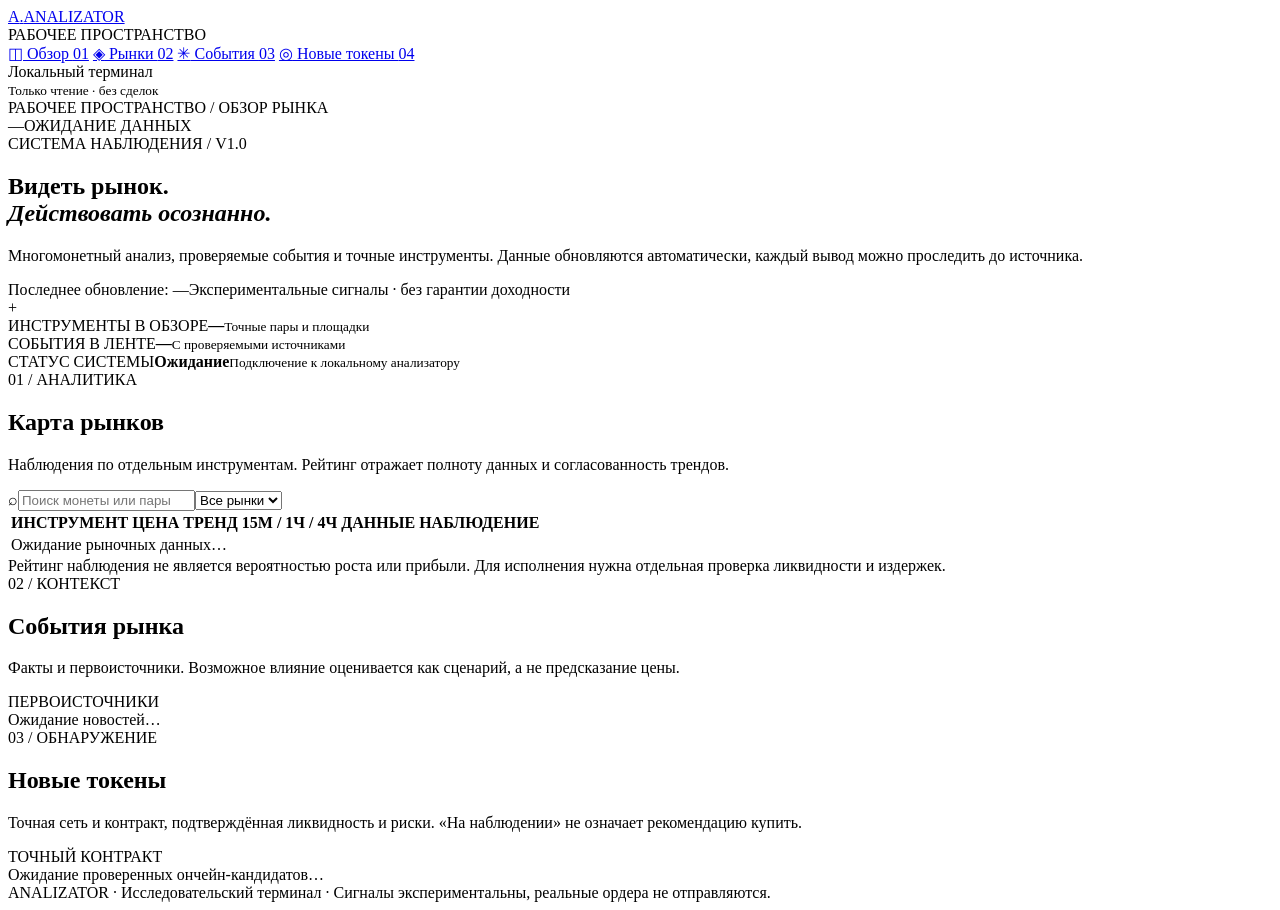
==== dashboard/index.html @ 02eabca6 "Add bounded multi-asset alerts and local dashboard" ====
<!doctype html>
<html lang="ru">
<head>
  <meta charset="utf-8">
  <meta name="viewport" content="width=device-width, initial-scale=1">
  <meta name="theme-color" content="#0a0d0f">
  <title>ANALIZATOR — рынок без шума</title>
  <link rel="stylesheet" href="/app.css">
  <script src="/app.js" defer></script>
</head>
<body>
  <div class="ambient" aria-hidden="true"></div>
  <div class="shell">
    <aside class="rail" aria-label="Навигация">
      <a class="brand" href="/" aria-label="Analizator, на главную"><span class="brand-mark">A<span>.</span></span><span class="brand-word">ANALIZATOR</span></a>
      <div class="rail-label">РАБОЧЕЕ ПРОСТРАНСТВО</div>
      <nav>
        <a class="nav-link active" href="#overview"><span class="nav-icon">◫</span> Обзор <span class="nav-num">01</span></a>
        <a class="nav-link" href="#markets"><span class="nav-icon">◈</span> Рынки <span class="nav-num">02</span></a>
        <a class="nav-link" href="#events"><span class="nav-icon">✳</span> События <span class="nav-num">03</span></a>
        <a class="nav-link" href="#candidates"><span class="nav-icon">◎</span> Новые токены <span class="nav-num">04</span></a>
      </nav>
      <div class="rail-bottom"><span class="pulse"></span><span>Локальный терминал<br><small>Только чтение · без сделок</small></span></div>
    </aside>
    <main id="overview">
      <header class="topbar"><div class="crumb">РАБОЧЕЕ ПРОСТРАНСТВО <span>/</span> ОБЗОР РЫНКА</div><div class="top-actions"><span id="clock">—</span><span id="connection" class="connection">ОЖИДАНИЕ ДАННЫХ</span></div></header>
      <section class="hero">
        <div class="eyebrow"><span class="eyebrow-line"></span> СИСТЕМА НАБЛЮДЕНИЯ / V1.0</div>
        <h1>Видеть рынок.<br><em>Действовать осознанно.</em></h1>
        <p>Многомонетный анализ, проверяемые события и точные инструменты. Данные обновляются автоматически, каждый вывод можно проследить до источника.</p>
        <div class="hero-foot"><span class="live-dot"></span><span id="updated">Последнее обновление: —</span><span class="hero-sep"></span><span>Экспериментальные сигналы · без гарантии доходности</span></div>
        <div class="hero-art" aria-hidden="true"><div class="orb orb-one"></div><div class="orb orb-two"></div><div class="orbit orbit-one"></div><div class="orbit orbit-two"></div><span class="art-cross">+</span></div>
      </section>
      <section class="metrics" aria-label="Сводка">
        <div class="metric"><span class="metric-label">ИНСТРУМЕНТЫ В ОБЗОРЕ</span><strong id="market-count">—</strong><small>Точные пары и площадки</small></div>
        <div class="metric"><span class="metric-label">СОБЫТИЯ В ЛЕНТЕ</span><strong id="event-count">—</strong><small>С проверяемыми источниками</small></div>
        <div class="metric accent"><span class="metric-label">СТАТУС СИСТЕМЫ</span><strong id="system-status">Ожидание</strong><small id="system-note">Подключение к локальному анализатору</small></div>
      </section>
      <section id="markets" class="panel market-panel">
        <div class="panel-head"><div><div class="section-kicker">01 / АНАЛИТИКА</div><h2>Карта рынков</h2><p>Наблюдения по отдельным инструментам. Рейтинг отражает полноту данных и согласованность трендов.</p></div><div class="market-tools"><label class="search-label"><span>⌕</span><input id="market-search" type="search" placeholder="Поиск монеты или пары" aria-label="Поиск монеты или пары"></label><select id="market-filter" aria-label="Тип рынка"><option value="all">Все рынки</option><option value="spot">Спот</option><option value="perp">Фьючерсы</option></select></div></div>
        <div class="table-scroll"><table><thead><tr><th>ИНСТРУМЕНТ</th><th>ЦЕНА</th><th>ТРЕНД 15М / 1Ч / 4Ч</th><th>ДАННЫЕ</th><th>НАБЛЮДЕНИЕ</th></tr></thead><tbody id="market-rows"><tr><td colspan="5" class="empty">Ожидание рыночных данных…</td></tr></tbody></table></div>
        <div class="panel-foot">Рейтинг наблюдения не является вероятностью роста или прибыли. Для исполнения нужна отдельная проверка ликвидности и издержек.</div>
      </section>
      <section id="events" class="panel news-panel"><div class="panel-head"><div><div class="section-kicker">02 / КОНТЕКСТ</div><h2>События рынка</h2><p>Факты и первоисточники. Возможное влияние оценивается как сценарий, а не предсказание цены.</p></div><span class="section-pill">ПЕРВОИСТОЧНИКИ</span></div><div id="event-list" class="event-list"><div class="empty">Ожидание новостей…</div></div></section>
      <section id="candidates" class="panel news-panel"><div class="panel-head"><div><div class="section-kicker">03 / ОБНАРУЖЕНИЕ</div><h2>Новые токены</h2><p>Точная сеть и контракт, подтверждённая ликвидность и риски. «На наблюдении» не означает рекомендацию купить.</p></div><span class="section-pill">ТОЧНЫЙ КОНТРАКТ</span></div><div id="candidate-list" class="event-list"><div class="empty">Ожидание проверенных ончейн-кандидатов…</div></div></section>
      <footer>ANALIZATOR <span>·</span> Исследовательский терминал <span>·</span> Сигналы экспериментальны, реальные ордера не отправляются.</footer>
    </main>
  </div>
</body>
</html>
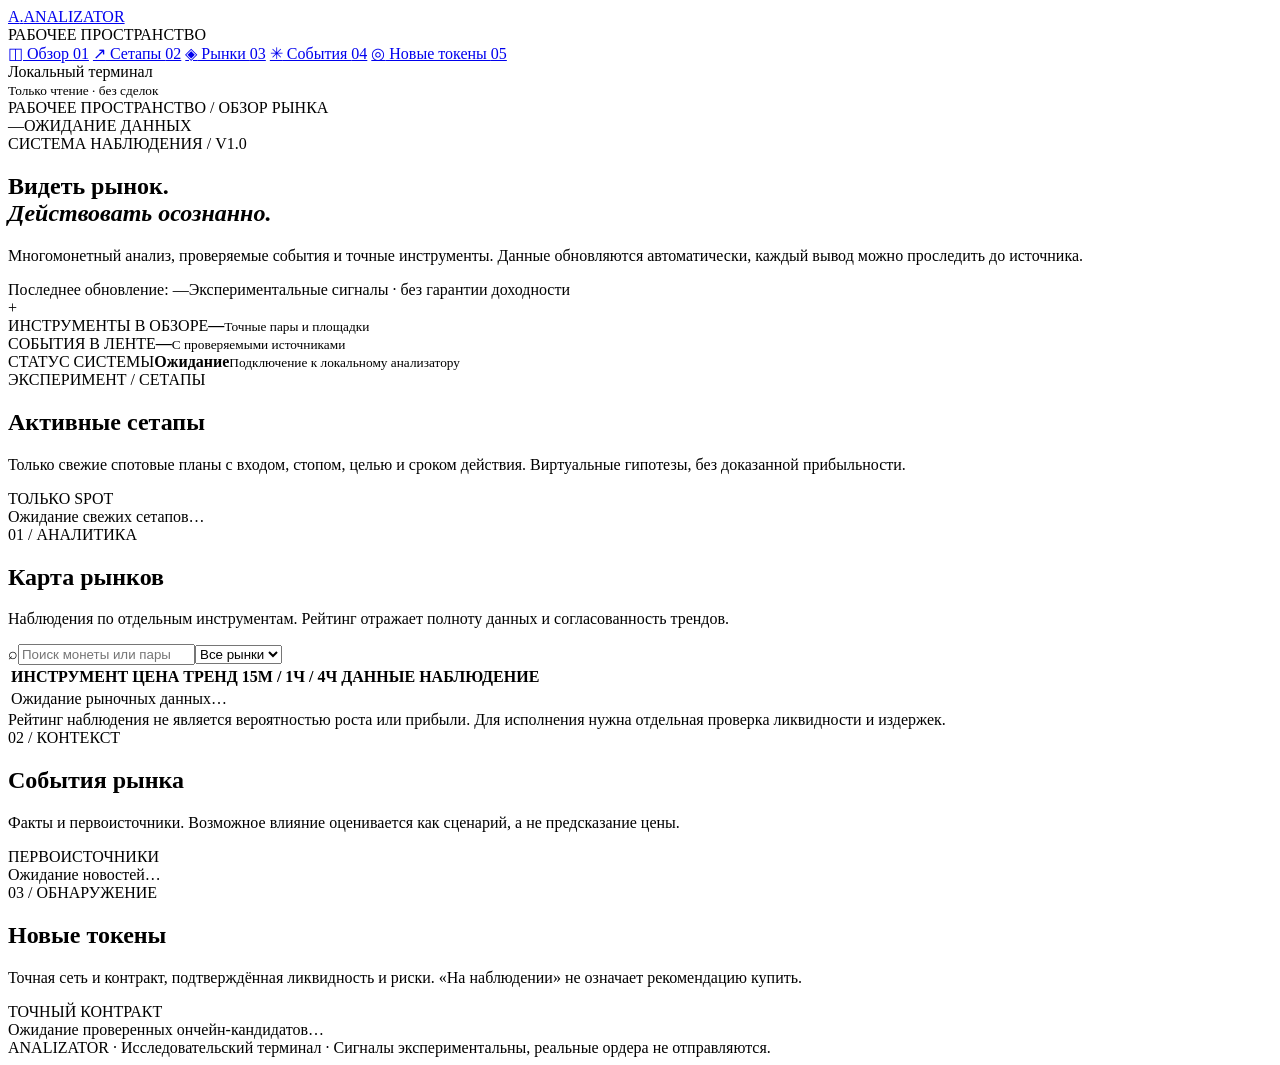
==== commit 0feb7378: "Show fresh setup plans in dashboard" ====
--- a/dashboard/index.html
+++ b/dashboard/index.html
@@ -16,9 +16,10 @@
       <div class="rail-label">РАБОЧЕЕ ПРОСТРАНСТВО</div>
       <nav>
         <a class="nav-link active" href="#overview"><span class="nav-icon">◫</span> Обзор <span class="nav-num">01</span></a>
-        <a class="nav-link" href="#markets"><span class="nav-icon">◈</span> Рынки <span class="nav-num">02</span></a>
-        <a class="nav-link" href="#events"><span class="nav-icon">✳</span> События <span class="nav-num">03</span></a>
-        <a class="nav-link" href="#candidates"><span class="nav-icon">◎</span> Новые токены <span class="nav-num">04</span></a>
+        <a class="nav-link" href="#signals"><span class="nav-icon">↗</span> Сетапы <span class="nav-num">02</span></a>
+        <a class="nav-link" href="#markets"><span class="nav-icon">◈</span> Рынки <span class="nav-num">03</span></a>
+        <a class="nav-link" href="#events"><span class="nav-icon">✳</span> События <span class="nav-num">04</span></a>
+        <a class="nav-link" href="#candidates"><span class="nav-icon">◎</span> Новые токены <span class="nav-num">05</span></a>
       </nav>
       <div class="rail-bottom"><span class="pulse"></span><span>Локальный терминал<br><small>Только чтение · без сделок</small></span></div>
     </aside>
@@ -36,6 +37,7 @@
         <div class="metric"><span class="metric-label">СОБЫТИЯ В ЛЕНТЕ</span><strong id="event-count">—</strong><small>С проверяемыми источниками</small></div>
         <div class="metric accent"><span class="metric-label">СТАТУС СИСТЕМЫ</span><strong id="system-status">Ожидание</strong><small id="system-note">Подключение к локальному анализатору</small></div>
       </section>
+      <section id="signals" class="panel news-panel"><div class="panel-head"><div><div class="section-kicker">ЭКСПЕРИМЕНТ / СЕТАПЫ</div><h2>Активные сетапы</h2><p>Только свежие спотовые планы с входом, стопом, целью и сроком действия. Виртуальные гипотезы, без доказанной прибыльности.</p></div><span class="section-pill">ТОЛЬКО SPOT</span></div><div id="signal-list" class="event-list"><div class="empty">Ожидание свежих сетапов…</div></div></section>
       <section id="markets" class="panel market-panel">
         <div class="panel-head"><div><div class="section-kicker">01 / АНАЛИТИКА</div><h2>Карта рынков</h2><p>Наблюдения по отдельным инструментам. Рейтинг отражает полноту данных и согласованность трендов.</p></div><div class="market-tools"><label class="search-label"><span>⌕</span><input id="market-search" type="search" placeholder="Поиск монеты или пары" aria-label="Поиск монеты или пары"></label><select id="market-filter" aria-label="Тип рынка"><option value="all">Все рынки</option><option value="spot">Спот</option><option value="perp">Фьючерсы</option></select></div></div>
         <div class="table-scroll"><table><thead><tr><th>ИНСТРУМЕНТ</th><th>ЦЕНА</th><th>ТРЕНД 15М / 1Ч / 4Ч</th><th>ДАННЫЕ</th><th>НАБЛЮДЕНИЕ</th></tr></thead><tbody id="market-rows"><tr><td colspan="5" class="empty">Ожидание рыночных данных…</td></tr></tbody></table></div>
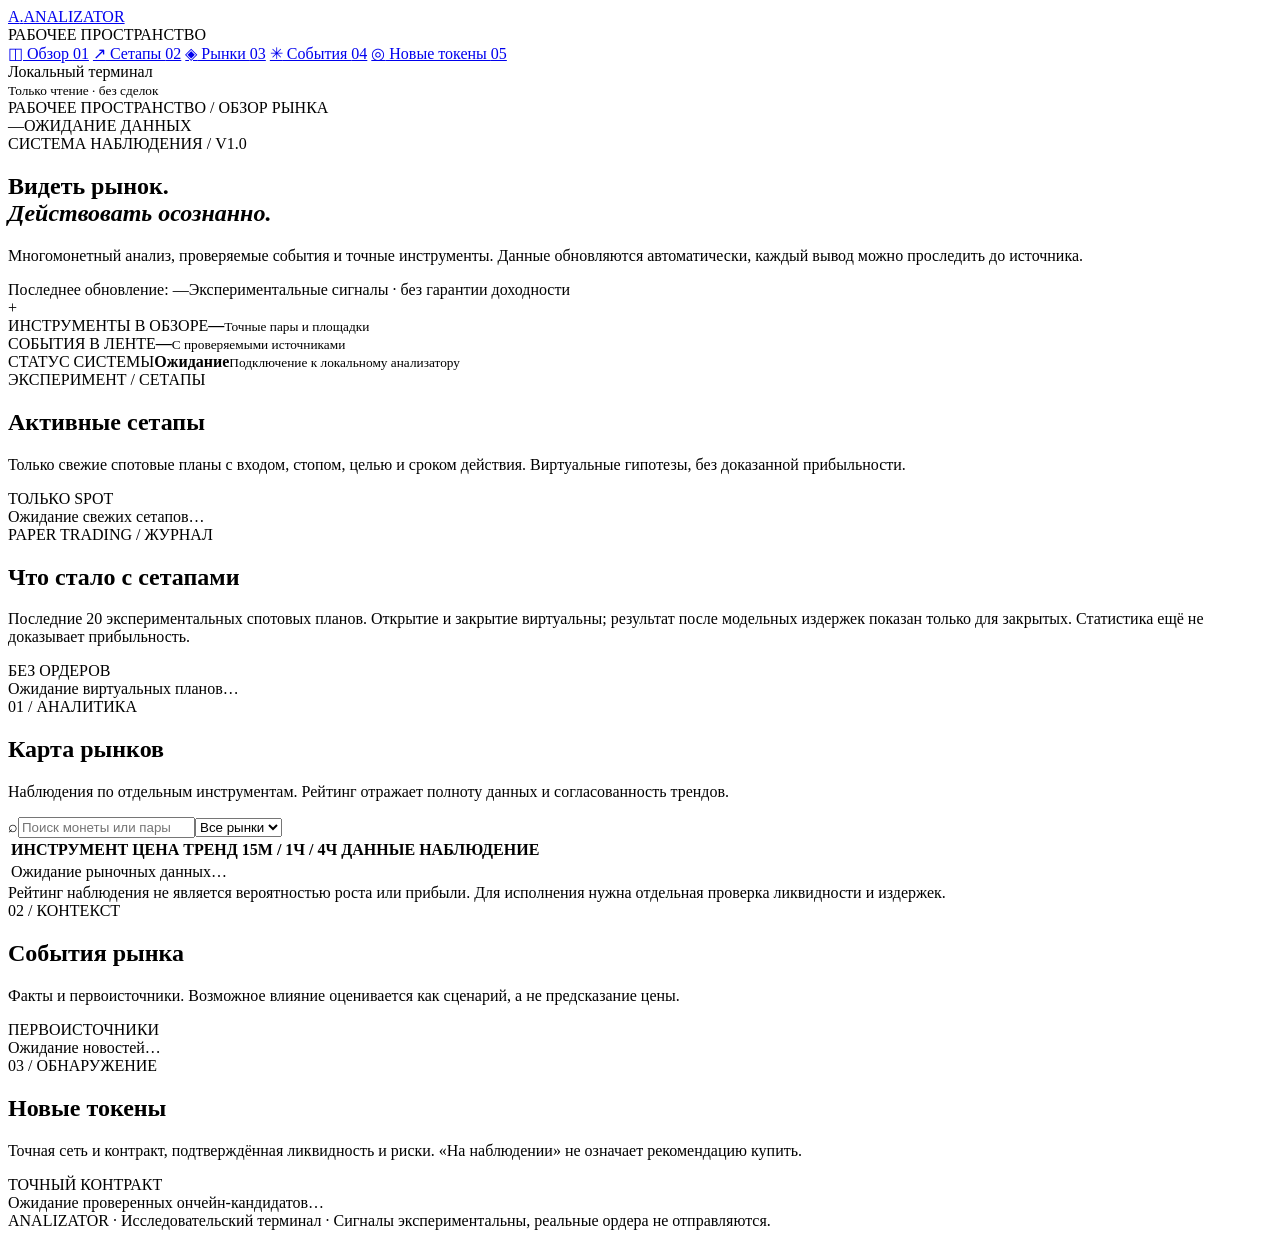
==== commit facd551e: "Show virtual spot outcomes in local dashboard" ====
--- a/dashboard/index.html
+++ b/dashboard/index.html
@@ -38,6 +38,7 @@
         <div class="metric accent"><span class="metric-label">СТАТУС СИСТЕМЫ</span><strong id="system-status">Ожидание</strong><small id="system-note">Подключение к локальному анализатору</small></div>
       </section>
       <section id="signals" class="panel news-panel"><div class="panel-head"><div><div class="section-kicker">ЭКСПЕРИМЕНТ / СЕТАПЫ</div><h2>Активные сетапы</h2><p>Только свежие спотовые планы с входом, стопом, целью и сроком действия. Виртуальные гипотезы, без доказанной прибыльности.</p></div><span class="section-pill">ТОЛЬКО SPOT</span></div><div id="signal-list" class="event-list"><div class="empty">Ожидание свежих сетапов…</div></div></section>
+      <section id="paper-journal" class="panel news-panel"><div class="panel-head"><div><div class="section-kicker">PAPER TRADING / ЖУРНАЛ</div><h2>Что стало с сетапами</h2><p>Последние 20 экспериментальных спотовых планов. Открытие и закрытие виртуальны; результат после модельных издержек показан только для закрытых. Статистика ещё не доказывает прибыльность.</p></div><span class="section-pill">БЕЗ ОРДЕРОВ</span></div><div id="paper-list" class="event-list"><div class="empty">Ожидание виртуальных планов…</div></div></section>
       <section id="markets" class="panel market-panel">
         <div class="panel-head"><div><div class="section-kicker">01 / АНАЛИТИКА</div><h2>Карта рынков</h2><p>Наблюдения по отдельным инструментам. Рейтинг отражает полноту данных и согласованность трендов.</p></div><div class="market-tools"><label class="search-label"><span>⌕</span><input id="market-search" type="search" placeholder="Поиск монеты или пары" aria-label="Поиск монеты или пары"></label><select id="market-filter" aria-label="Тип рынка"><option value="all">Все рынки</option><option value="spot">Спот</option><option value="perp">Фьючерсы</option></select></div></div>
         <div class="table-scroll"><table><thead><tr><th>ИНСТРУМЕНТ</th><th>ЦЕНА</th><th>ТРЕНД 15М / 1Ч / 4Ч</th><th>ДАННЫЕ</th><th>НАБЛЮДЕНИЕ</th></tr></thead><tbody id="market-rows"><tr><td colspan="5" class="empty">Ожидание рыночных данных…</td></tr></tbody></table></div>
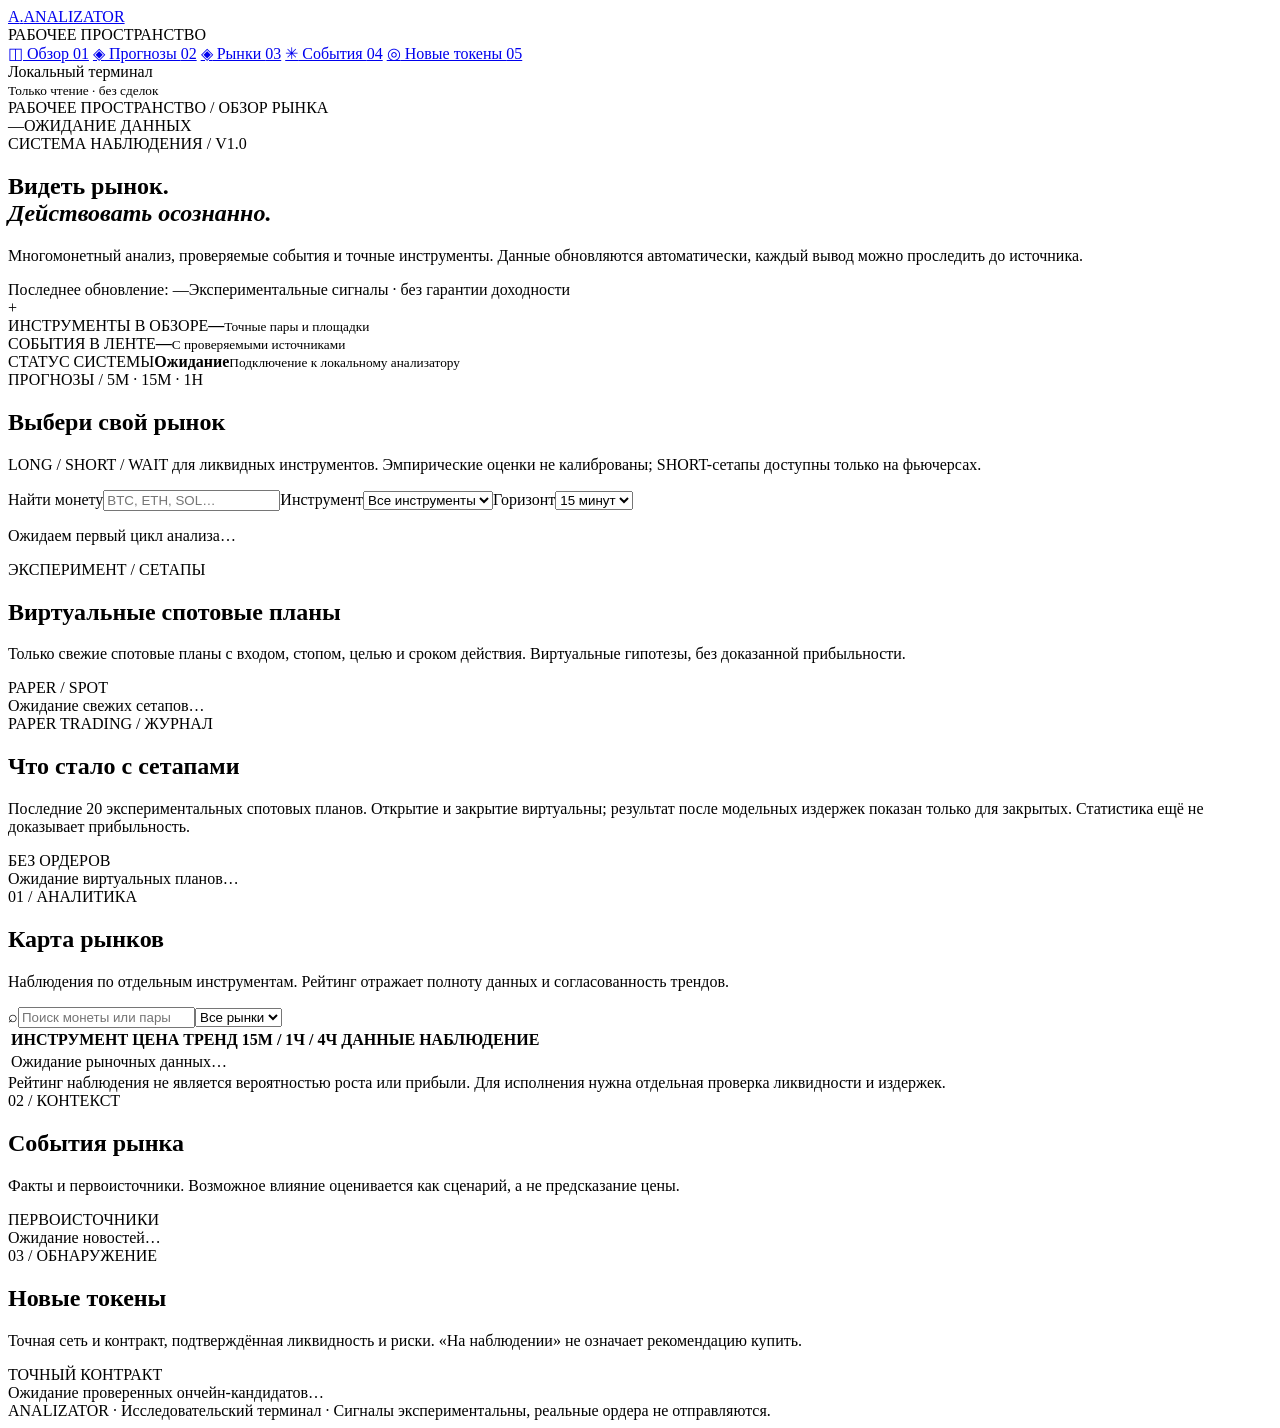
==== commit a4b2e467: "Replace Telegram Mini App with website and multi-market forecasts" ====
--- a/dashboard/index.html
+++ b/dashboard/index.html
@@ -16,7 +16,7 @@
       <div class="rail-label">РАБОЧЕЕ ПРОСТРАНСТВО</div>
       <nav>
         <a class="nav-link active" href="#overview"><span class="nav-icon">◫</span> Обзор <span class="nav-num">01</span></a>
-        <a class="nav-link" href="#signals"><span class="nav-icon">↗</span> Сетапы <span class="nav-num">02</span></a>
+        <a class="nav-link" href="#forecast-panel"><span class="nav-icon">◈</span> Прогнозы <span class="nav-num">02</span></a>
         <a class="nav-link" href="#markets"><span class="nav-icon">◈</span> Рынки <span class="nav-num">03</span></a>
         <a class="nav-link" href="#events"><span class="nav-icon">✳</span> События <span class="nav-num">04</span></a>
         <a class="nav-link" href="#candidates"><span class="nav-icon">◎</span> Новые токены <span class="nav-num">05</span></a>
@@ -37,7 +37,13 @@
         <div class="metric"><span class="metric-label">СОБЫТИЯ В ЛЕНТЕ</span><strong id="event-count">—</strong><small>С проверяемыми источниками</small></div>
         <div class="metric accent"><span class="metric-label">СТАТУС СИСТЕМЫ</span><strong id="system-status">Ожидание</strong><small id="system-note">Подключение к локальному анализатору</small></div>
       </section>
-      <section id="signals" class="panel news-panel"><div class="panel-head"><div><div class="section-kicker">ЭКСПЕРИМЕНТ / СЕТАПЫ</div><h2>Активные сетапы</h2><p>Только свежие спотовые планы с входом, стопом, целью и сроком действия. Виртуальные гипотезы, без доказанной прибыльности.</p></div><span class="section-pill">ТОЛЬКО SPOT</span></div><div id="signal-list" class="event-list"><div class="empty">Ожидание свежих сетапов…</div></div></section>
+      <section id="forecast-panel" class="panel news-panel">
+        <div class="panel-head"><div><div class="section-kicker">ПРОГНОЗЫ / 5M · 15M · 1H</div><h2>Выбери свой рынок</h2><p>LONG / SHORT / WAIT для ликвидных инструментов. Эмпирические оценки не калиброваны; SHORT-сетапы доступны только на фьючерсах.</p></div></div>
+        <div class="forecast-controls"><label>Найти монету<input id="forecast-search" type="search" placeholder="BTC, ETH, SOL…" autocomplete="off"></label><label>Инструмент<select id="forecast-instrument" aria-label="Монета и площадка"><option value="">Все инструменты</option></select></label><label>Горизонт<select id="forecast-horizon"><option value="5m">5 минут</option><option value="15m" selected>15 минут</option><option value="1h">1 час</option></select></label></div>
+        <p id="forecast-status" role="status" aria-live="polite">Ожидаем первый цикл анализа…</p>
+        <div id="forecast-list" class="forecast-grid"></div>
+      </section>
+      <section id="signals" class="panel news-panel"><div class="panel-head"><div><div class="section-kicker">ЭКСПЕРИМЕНТ / СЕТАПЫ</div><h2>Виртуальные спотовые планы</h2><p>Только свежие спотовые планы с входом, стопом, целью и сроком действия. Виртуальные гипотезы, без доказанной прибыльности.</p></div><span class="section-pill">PAPER / SPOT</span></div><div id="signal-list" class="event-list"><div class="empty">Ожидание свежих сетапов…</div></div></section>
       <section id="paper-journal" class="panel news-panel"><div class="panel-head"><div><div class="section-kicker">PAPER TRADING / ЖУРНАЛ</div><h2>Что стало с сетапами</h2><p>Последние 20 экспериментальных спотовых планов. Открытие и закрытие виртуальны; результат после модельных издержек показан только для закрытых. Статистика ещё не доказывает прибыльность.</p></div><span class="section-pill">БЕЗ ОРДЕРОВ</span></div><div id="paper-list" class="event-list"><div class="empty">Ожидание виртуальных планов…</div></div></section>
       <section id="markets" class="panel market-panel">
         <div class="panel-head"><div><div class="section-kicker">01 / АНАЛИТИКА</div><h2>Карта рынков</h2><p>Наблюдения по отдельным инструментам. Рейтинг отражает полноту данных и согласованность трендов.</p></div><div class="market-tools"><label class="search-label"><span>⌕</span><input id="market-search" type="search" placeholder="Поиск монеты или пары" aria-label="Поиск монеты или пары"></label><select id="market-filter" aria-label="Тип рынка"><option value="all">Все рынки</option><option value="spot">Спот</option><option value="perp">Фьючерсы</option></select></div></div>
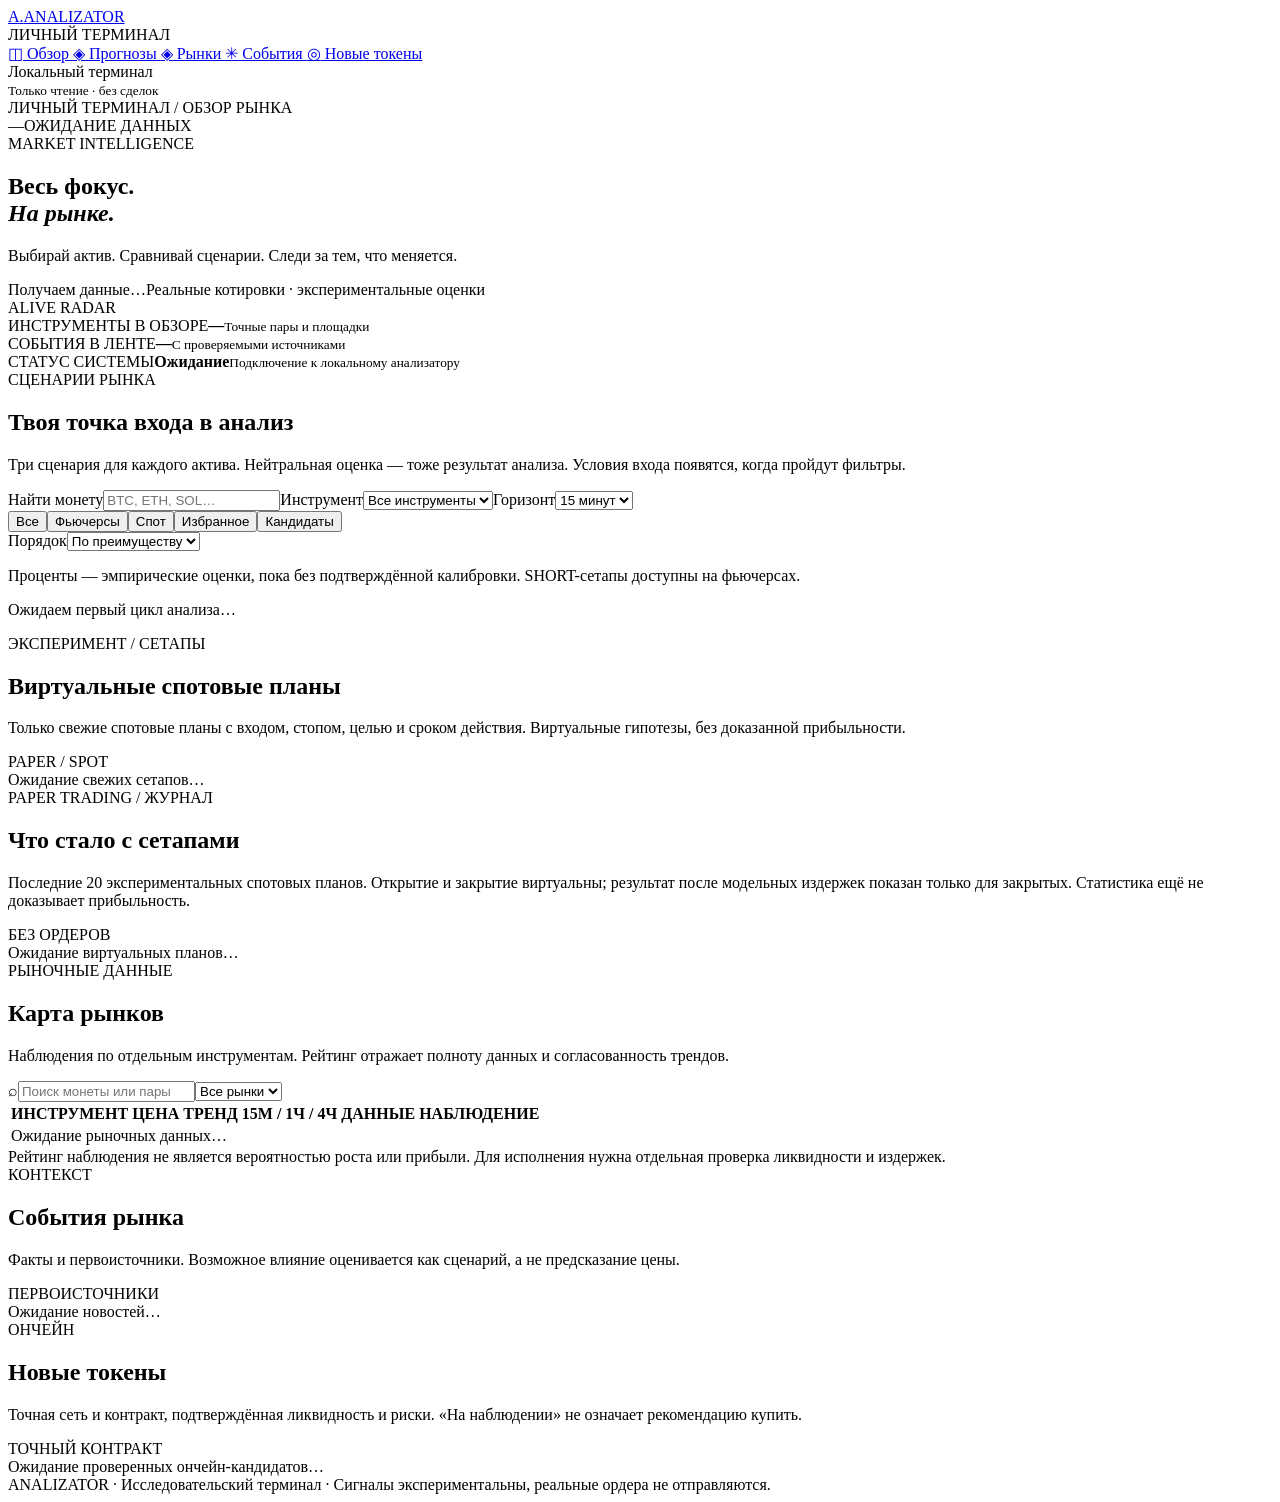
==== commit ca5f700e: "Redesign local terminal in violet and repair five-minute history coverage" ====
--- a/dashboard/index.html
+++ b/dashboard/index.html
@@ -3,34 +3,34 @@
 <head>
   <meta charset="utf-8">
   <meta name="viewport" content="width=device-width, initial-scale=1">
-  <meta name="theme-color" content="#0a0d0f">
-  <title>ANALIZATOR — рынок без шума</title>
-  <link rel="stylesheet" href="/app.css">
-  <script src="/app.js" defer></script>
+  <meta name="theme-color" content="#100e19">
+  <title>Analizator — market terminal</title>
+  <link rel="stylesheet" href="/app.css?v=violet2">
+  <script src="/app.js?v=violet2" defer></script>
 </head>
 <body>
-  <div class="ambient" aria-hidden="true"></div>
+  <div class="ambient" aria-hidden="true"></div><div class="reading-progress" id="reading-progress" aria-hidden="true"></div>
   <div class="shell">
     <aside class="rail" aria-label="Навигация">
       <a class="brand" href="/" aria-label="Analizator, на главную"><span class="brand-mark">A<span>.</span></span><span class="brand-word">ANALIZATOR</span></a>
-      <div class="rail-label">РАБОЧЕЕ ПРОСТРАНСТВО</div>
+      <div class="rail-label">ЛИЧНЫЙ ТЕРМИНАЛ</div>
       <nav>
-        <a class="nav-link active" href="#overview"><span class="nav-icon">◫</span> Обзор <span class="nav-num">01</span></a>
-        <a class="nav-link" href="#forecast-panel"><span class="nav-icon">◈</span> Прогнозы <span class="nav-num">02</span></a>
-        <a class="nav-link" href="#markets"><span class="nav-icon">◈</span> Рынки <span class="nav-num">03</span></a>
-        <a class="nav-link" href="#events"><span class="nav-icon">✳</span> События <span class="nav-num">04</span></a>
-        <a class="nav-link" href="#candidates"><span class="nav-icon">◎</span> Новые токены <span class="nav-num">05</span></a>
+        <a class="nav-link active" href="#overview"><span class="nav-icon">◫</span> Обзор </a>
+        <a class="nav-link" href="#forecast-panel"><span class="nav-icon">◈</span> Прогнозы </a>
+        <a class="nav-link" href="#markets"><span class="nav-icon">◈</span> Рынки </a>
+        <a class="nav-link" href="#events"><span class="nav-icon">✳</span> События </a>
+        <a class="nav-link" href="#candidates"><span class="nav-icon">◎</span> Новые токены </a>
       </nav>
       <div class="rail-bottom"><span class="pulse"></span><span>Локальный терминал<br><small>Только чтение · без сделок</small></span></div>
     </aside>
     <main id="overview">
-      <header class="topbar"><div class="crumb">РАБОЧЕЕ ПРОСТРАНСТВО <span>/</span> ОБЗОР РЫНКА</div><div class="top-actions"><span id="clock">—</span><span id="connection" class="connection">ОЖИДАНИЕ ДАННЫХ</span></div></header>
+      <header class="topbar"><div class="crumb">ЛИЧНЫЙ ТЕРМИНАЛ <span>/</span> ОБЗОР РЫНКА</div><div class="top-actions"><span id="clock">—</span><span id="connection" class="connection">ОЖИДАНИЕ ДАННЫХ</span></div></header>
       <section class="hero">
-        <div class="eyebrow"><span class="eyebrow-line"></span> СИСТЕМА НАБЛЮДЕНИЯ / V1.0</div>
-        <h1>Видеть рынок.<br><em>Действовать осознанно.</em></h1>
-        <p>Многомонетный анализ, проверяемые события и точные инструменты. Данные обновляются автоматически, каждый вывод можно проследить до источника.</p>
-        <div class="hero-foot"><span class="live-dot"></span><span id="updated">Последнее обновление: —</span><span class="hero-sep"></span><span>Экспериментальные сигналы · без гарантии доходности</span></div>
-        <div class="hero-art" aria-hidden="true"><div class="orb orb-one"></div><div class="orb orb-two"></div><div class="orbit orbit-one"></div><div class="orbit orbit-two"></div><span class="art-cross">+</span></div>
+        <div><div class="eyebrow"><span class="live-dot"></span> MARKET INTELLIGENCE</div>
+        <h1>Весь фокус.<br><em>На рынке.</em></h1>
+        <p>Выбирай актив. Сравнивай сценарии. Следи за тем, что меняется.</p>
+        <div class="hero-foot"><span id="updated">Получаем данные…</span><span class="hero-sep"></span><span>Реальные котировки · экспериментальные оценки</span></div></div>
+        <div class="hero-art" aria-hidden="true"><div class="radar-ring r1"></div><div class="radar-ring r2"></div><div class="radar-ring r3"></div><div class="radar-sweep"></div><div class="radar-core">A<span>LIVE RADAR</span></div><i class="radar-point p1"></i><i class="radar-point p2"></i><i class="radar-point p3"></i></div>
       </section>
       <section class="metrics" aria-label="Сводка">
         <div class="metric"><span class="metric-label">ИНСТРУМЕНТЫ В ОБЗОРЕ</span><strong id="market-count">—</strong><small>Точные пары и площадки</small></div>
@@ -38,20 +38,20 @@
         <div class="metric accent"><span class="metric-label">СТАТУС СИСТЕМЫ</span><strong id="system-status">Ожидание</strong><small id="system-note">Подключение к локальному анализатору</small></div>
       </section>
       <section id="forecast-panel" class="panel news-panel">
-        <div class="panel-head"><div><div class="section-kicker">ПРОГНОЗЫ / 5M · 15M · 1H</div><h2>Выбери свой рынок</h2><p>LONG / SHORT / WAIT для ликвидных инструментов. Эмпирические оценки не калиброваны; SHORT-сетапы доступны только на фьючерсах.</p></div></div>
+        <div class="panel-head"><div><div class="section-kicker">СЦЕНАРИИ РЫНКА</div><h2>Твоя точка входа в анализ</h2><p>Три сценария для каждого актива. Нейтральная оценка — тоже результат анализа. Условия входа появятся, когда пройдут фильтры.</p></div></div>
         <div class="forecast-controls"><label>Найти монету<input id="forecast-search" type="search" placeholder="BTC, ETH, SOL…" autocomplete="off"></label><label>Инструмент<select id="forecast-instrument" aria-label="Монета и площадка"><option value="">Все инструменты</option></select></label><label>Горизонт<select id="forecast-horizon"><option value="5m">5 минут</option><option value="15m" selected>15 минут</option><option value="1h">1 час</option></select></label></div>
-        <p id="forecast-status" role="status" aria-live="polite">Ожидаем первый цикл анализа…</p>
+        <div class="forecast-toolbar"><div class="view-filters" role="group" aria-label="Фильтр прогнозов"><button type="button" data-filter="all" class="selected" aria-pressed="true">Все</button><button type="button" data-filter="perpetual" aria-pressed="false">Фьючерсы</button><button type="button" data-filter="spot" aria-pressed="false">Спот</button><button type="button" data-filter="favorites" aria-pressed="false">Избранное</button><button type="button" data-filter="ready" aria-pressed="false">Кандидаты</button></div><label class="sort-label">Порядок<select id="forecast-sort"><option value="strength">По преимуществу</option><option value="name">По алфавиту</option></select></label></div><p class="estimate-note">Проценты — эмпирические оценки, пока без подтверждённой калибровки. SHORT-сетапы доступны на фьючерсах.</p><p id="forecast-status" role="status" aria-live="polite">Ожидаем первый цикл анализа…</p>
         <div id="forecast-list" class="forecast-grid"></div>
       </section>
       <section id="signals" class="panel news-panel"><div class="panel-head"><div><div class="section-kicker">ЭКСПЕРИМЕНТ / СЕТАПЫ</div><h2>Виртуальные спотовые планы</h2><p>Только свежие спотовые планы с входом, стопом, целью и сроком действия. Виртуальные гипотезы, без доказанной прибыльности.</p></div><span class="section-pill">PAPER / SPOT</span></div><div id="signal-list" class="event-list"><div class="empty">Ожидание свежих сетапов…</div></div></section>
       <section id="paper-journal" class="panel news-panel"><div class="panel-head"><div><div class="section-kicker">PAPER TRADING / ЖУРНАЛ</div><h2>Что стало с сетапами</h2><p>Последние 20 экспериментальных спотовых планов. Открытие и закрытие виртуальны; результат после модельных издержек показан только для закрытых. Статистика ещё не доказывает прибыльность.</p></div><span class="section-pill">БЕЗ ОРДЕРОВ</span></div><div id="paper-list" class="event-list"><div class="empty">Ожидание виртуальных планов…</div></div></section>
       <section id="markets" class="panel market-panel">
-        <div class="panel-head"><div><div class="section-kicker">01 / АНАЛИТИКА</div><h2>Карта рынков</h2><p>Наблюдения по отдельным инструментам. Рейтинг отражает полноту данных и согласованность трендов.</p></div><div class="market-tools"><label class="search-label"><span>⌕</span><input id="market-search" type="search" placeholder="Поиск монеты или пары" aria-label="Поиск монеты или пары"></label><select id="market-filter" aria-label="Тип рынка"><option value="all">Все рынки</option><option value="spot">Спот</option><option value="perp">Фьючерсы</option></select></div></div>
+        <div class="panel-head"><div><div class="section-kicker">РЫНОЧНЫЕ ДАННЫЕ</div><h2>Карта рынков</h2><p>Наблюдения по отдельным инструментам. Рейтинг отражает полноту данных и согласованность трендов.</p></div><div class="market-tools"><label class="search-label"><span>⌕</span><input id="market-search" type="search" placeholder="Поиск монеты или пары" aria-label="Поиск монеты или пары"></label><select id="market-filter" aria-label="Тип рынка"><option value="all">Все рынки</option><option value="spot">Спот</option><option value="perp">Фьючерсы</option></select></div></div>
         <div class="table-scroll"><table><thead><tr><th>ИНСТРУМЕНТ</th><th>ЦЕНА</th><th>ТРЕНД 15М / 1Ч / 4Ч</th><th>ДАННЫЕ</th><th>НАБЛЮДЕНИЕ</th></tr></thead><tbody id="market-rows"><tr><td colspan="5" class="empty">Ожидание рыночных данных…</td></tr></tbody></table></div>
         <div class="panel-foot">Рейтинг наблюдения не является вероятностью роста или прибыли. Для исполнения нужна отдельная проверка ликвидности и издержек.</div>
       </section>
-      <section id="events" class="panel news-panel"><div class="panel-head"><div><div class="section-kicker">02 / КОНТЕКСТ</div><h2>События рынка</h2><p>Факты и первоисточники. Возможное влияние оценивается как сценарий, а не предсказание цены.</p></div><span class="section-pill">ПЕРВОИСТОЧНИКИ</span></div><div id="event-list" class="event-list"><div class="empty">Ожидание новостей…</div></div></section>
-      <section id="candidates" class="panel news-panel"><div class="panel-head"><div><div class="section-kicker">03 / ОБНАРУЖЕНИЕ</div><h2>Новые токены</h2><p>Точная сеть и контракт, подтверждённая ликвидность и риски. «На наблюдении» не означает рекомендацию купить.</p></div><span class="section-pill">ТОЧНЫЙ КОНТРАКТ</span></div><div id="candidate-list" class="event-list"><div class="empty">Ожидание проверенных ончейн-кандидатов…</div></div></section>
+      <section id="events" class="panel news-panel"><div class="panel-head"><div><div class="section-kicker">КОНТЕКСТ</div><h2>События рынка</h2><p>Факты и первоисточники. Возможное влияние оценивается как сценарий, а не предсказание цены.</p></div><span class="section-pill">ПЕРВОИСТОЧНИКИ</span></div><div id="event-list" class="event-list"><div class="empty">Ожидание новостей…</div></div></section>
+      <section id="candidates" class="panel news-panel"><div class="panel-head"><div><div class="section-kicker">ОНЧЕЙН</div><h2>Новые токены</h2><p>Точная сеть и контракт, подтверждённая ликвидность и риски. «На наблюдении» не означает рекомендацию купить.</p></div><span class="section-pill">ТОЧНЫЙ КОНТРАКТ</span></div><div id="candidate-list" class="event-list"><div class="empty">Ожидание проверенных ончейн-кандидатов…</div></div></section>
       <footer>ANALIZATOR <span>·</span> Исследовательский терминал <span>·</span> Сигналы экспериментальны, реальные ордера не отправляются.</footer>
     </main>
   </div>
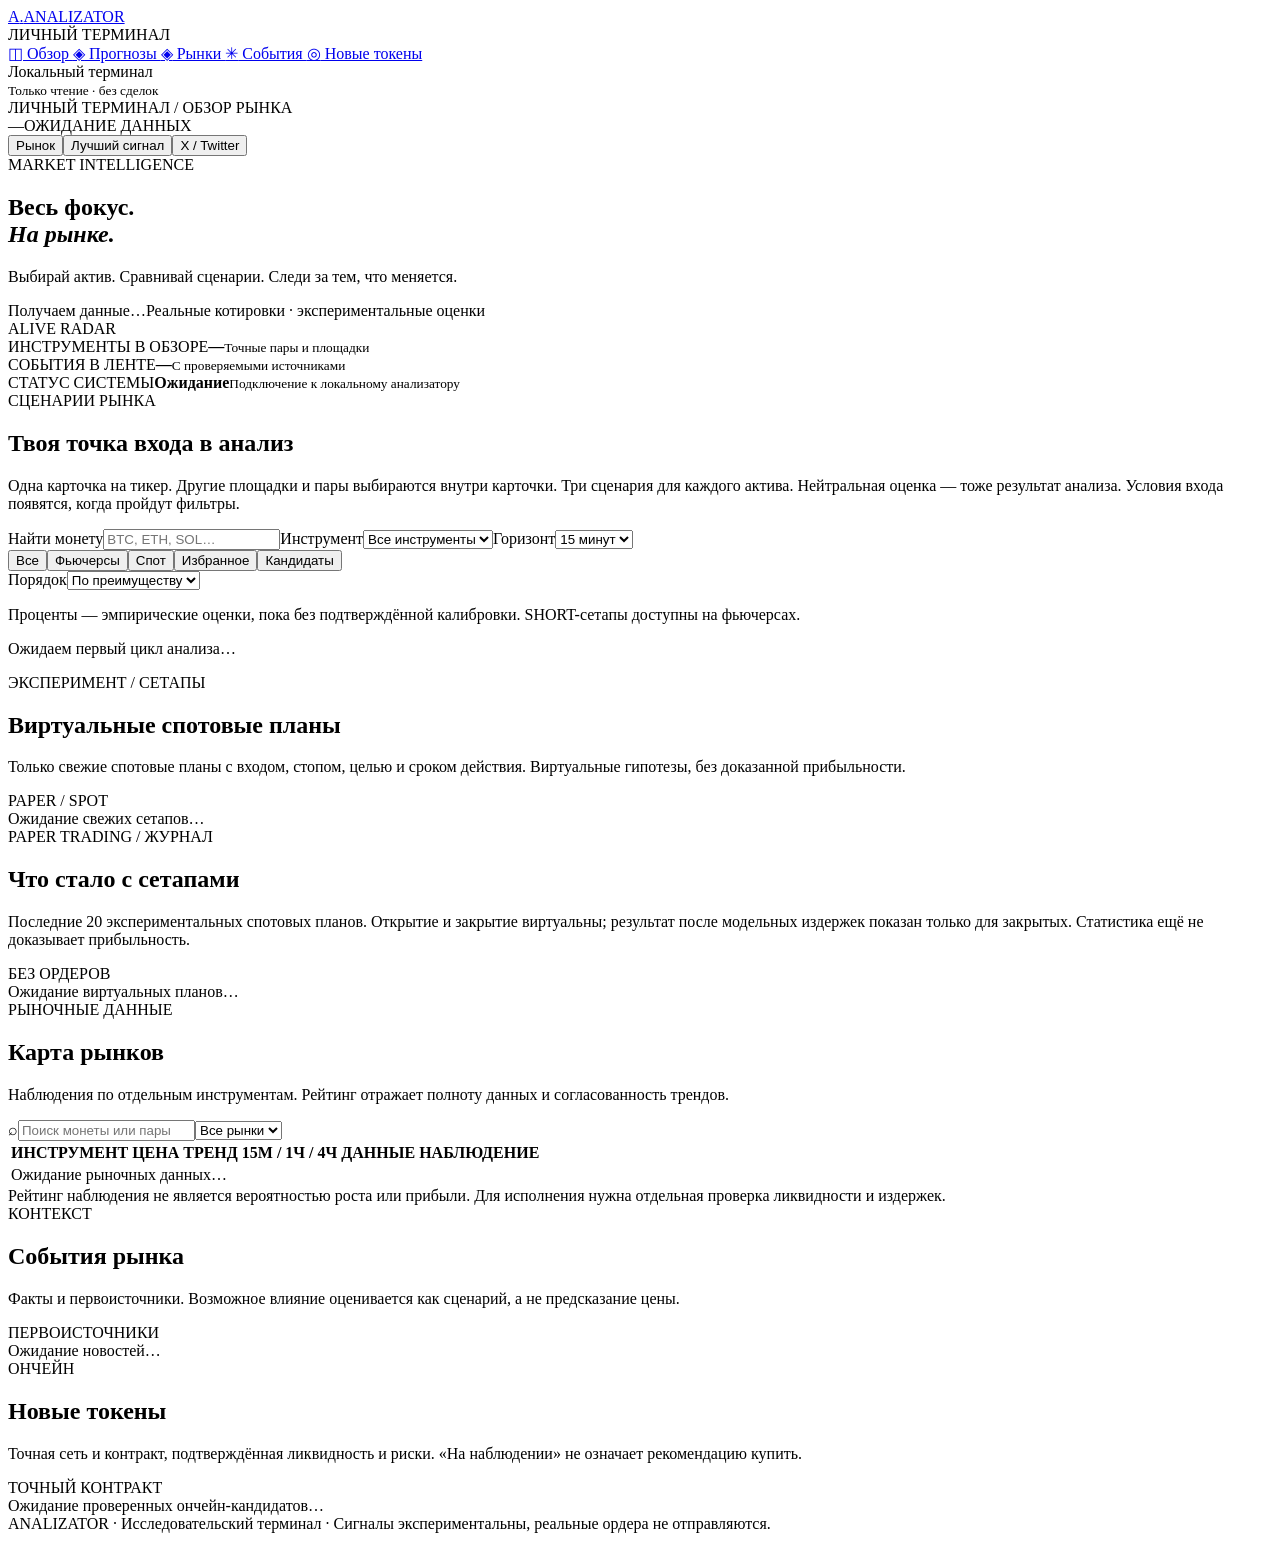
==== commit 66770021: "Stabilize market scanning and add full signal plans, leader tab and Russian news" ====
--- a/dashboard/index.html
+++ b/dashboard/index.html
@@ -3,10 +3,10 @@
 <head>
   <meta charset="utf-8">
   <meta name="viewport" content="width=device-width, initial-scale=1">
-  <meta name="theme-color" content="#100e19">
+  <meta name="theme-color" content="#0b0e13">
   <title>Analizator — market terminal</title>
-  <link rel="stylesheet" href="/app.css?v=violet2">
-  <script src="/app.js?v=violet2" defer></script>
+  <link rel="stylesheet" href="/app.css?v=terminal3">
+  <script src="/app.js?v=terminal3" defer></script>
 </head>
 <body>
   <div class="ambient" aria-hidden="true"></div><div class="reading-progress" id="reading-progress" aria-hidden="true"></div>
@@ -25,6 +25,9 @@
     </aside>
     <main id="overview">
       <header class="topbar"><div class="crumb">ЛИЧНЫЙ ТЕРМИНАЛ <span>/</span> ОБЗОР РЫНКА</div><div class="top-actions"><span id="clock">—</span><span id="connection" class="connection">ОЖИДАНИЕ ДАННЫХ</span></div></header>
+      <div class="workspace-tabs" role="tablist" aria-label="Раздел терминала"><button role="tab" aria-selected="true" data-tab="market">Рынок</button><button role="tab" aria-selected="false" data-tab="best">Лучший сигнал</button><button role="tab" aria-selected="false" data-tab="x">X / Twitter</button></div>
+      <section id="best-panel" class="panel" hidden><div class="panel-head"><div><div class="section-kicker">МАКСИМАЛЬНАЯ ОЦЕНКА</div><h2>Лучший сигнал сейчас</h2><p>Максимальный LONG или SHORT среди свежих инструментов на 5m, 15m и 1h. Лидер меняется автоматически. Высокий процент сам по себе не означает допуск ко входу.</p></div></div><div id="best-content" class="best-content" aria-live="polite">Получаем оценки…</div></section>
+      <section id="x-panel" class="panel" hidden><div class="panel-head"><div><div class="section-kicker">СОЦИАЛЬНЫЙ КОНТЕКСТ</div><h2>X / Twitter</h2><p>100 источников для мониторинга. Идентичность проверяется отдельно; публикации не изменяют торговые вероятности автоматически.</p></div></div><p id="x-state" class="estimate-note">Проверяем подключение…</p><div id="x-accounts" class="x-accounts"></div></section>
       <section class="hero">
         <div><div class="eyebrow"><span class="live-dot"></span> MARKET INTELLIGENCE</div>
         <h1>Весь фокус.<br><em>На рынке.</em></h1>
@@ -38,7 +41,7 @@
         <div class="metric accent"><span class="metric-label">СТАТУС СИСТЕМЫ</span><strong id="system-status">Ожидание</strong><small id="system-note">Подключение к локальному анализатору</small></div>
       </section>
       <section id="forecast-panel" class="panel news-panel">
-        <div class="panel-head"><div><div class="section-kicker">СЦЕНАРИИ РЫНКА</div><h2>Твоя точка входа в анализ</h2><p>Три сценария для каждого актива. Нейтральная оценка — тоже результат анализа. Условия входа появятся, когда пройдут фильтры.</p></div></div>
+        <div class="panel-head"><div><div class="section-kicker">СЦЕНАРИИ РЫНКА</div><h2>Твоя точка входа в анализ</h2><p>Одна карточка на тикер. Другие площадки и пары выбираются внутри карточки. Три сценария для каждого актива. Нейтральная оценка — тоже результат анализа. Условия входа появятся, когда пройдут фильтры.</p></div></div>
         <div class="forecast-controls"><label>Найти монету<input id="forecast-search" type="search" placeholder="BTC, ETH, SOL…" autocomplete="off"></label><label>Инструмент<select id="forecast-instrument" aria-label="Монета и площадка"><option value="">Все инструменты</option></select></label><label>Горизонт<select id="forecast-horizon"><option value="5m">5 минут</option><option value="15m" selected>15 минут</option><option value="1h">1 час</option></select></label></div>
         <div class="forecast-toolbar"><div class="view-filters" role="group" aria-label="Фильтр прогнозов"><button type="button" data-filter="all" class="selected" aria-pressed="true">Все</button><button type="button" data-filter="perpetual" aria-pressed="false">Фьючерсы</button><button type="button" data-filter="spot" aria-pressed="false">Спот</button><button type="button" data-filter="favorites" aria-pressed="false">Избранное</button><button type="button" data-filter="ready" aria-pressed="false">Кандидаты</button></div><label class="sort-label">Порядок<select id="forecast-sort"><option value="strength">По преимуществу</option><option value="name">По алфавиту</option></select></label></div><p class="estimate-note">Проценты — эмпирические оценки, пока без подтверждённой калибровки. SHORT-сетапы доступны на фьючерсах.</p><p id="forecast-status" role="status" aria-live="polite">Ожидаем первый цикл анализа…</p>
         <div id="forecast-list" class="forecast-grid"></div>
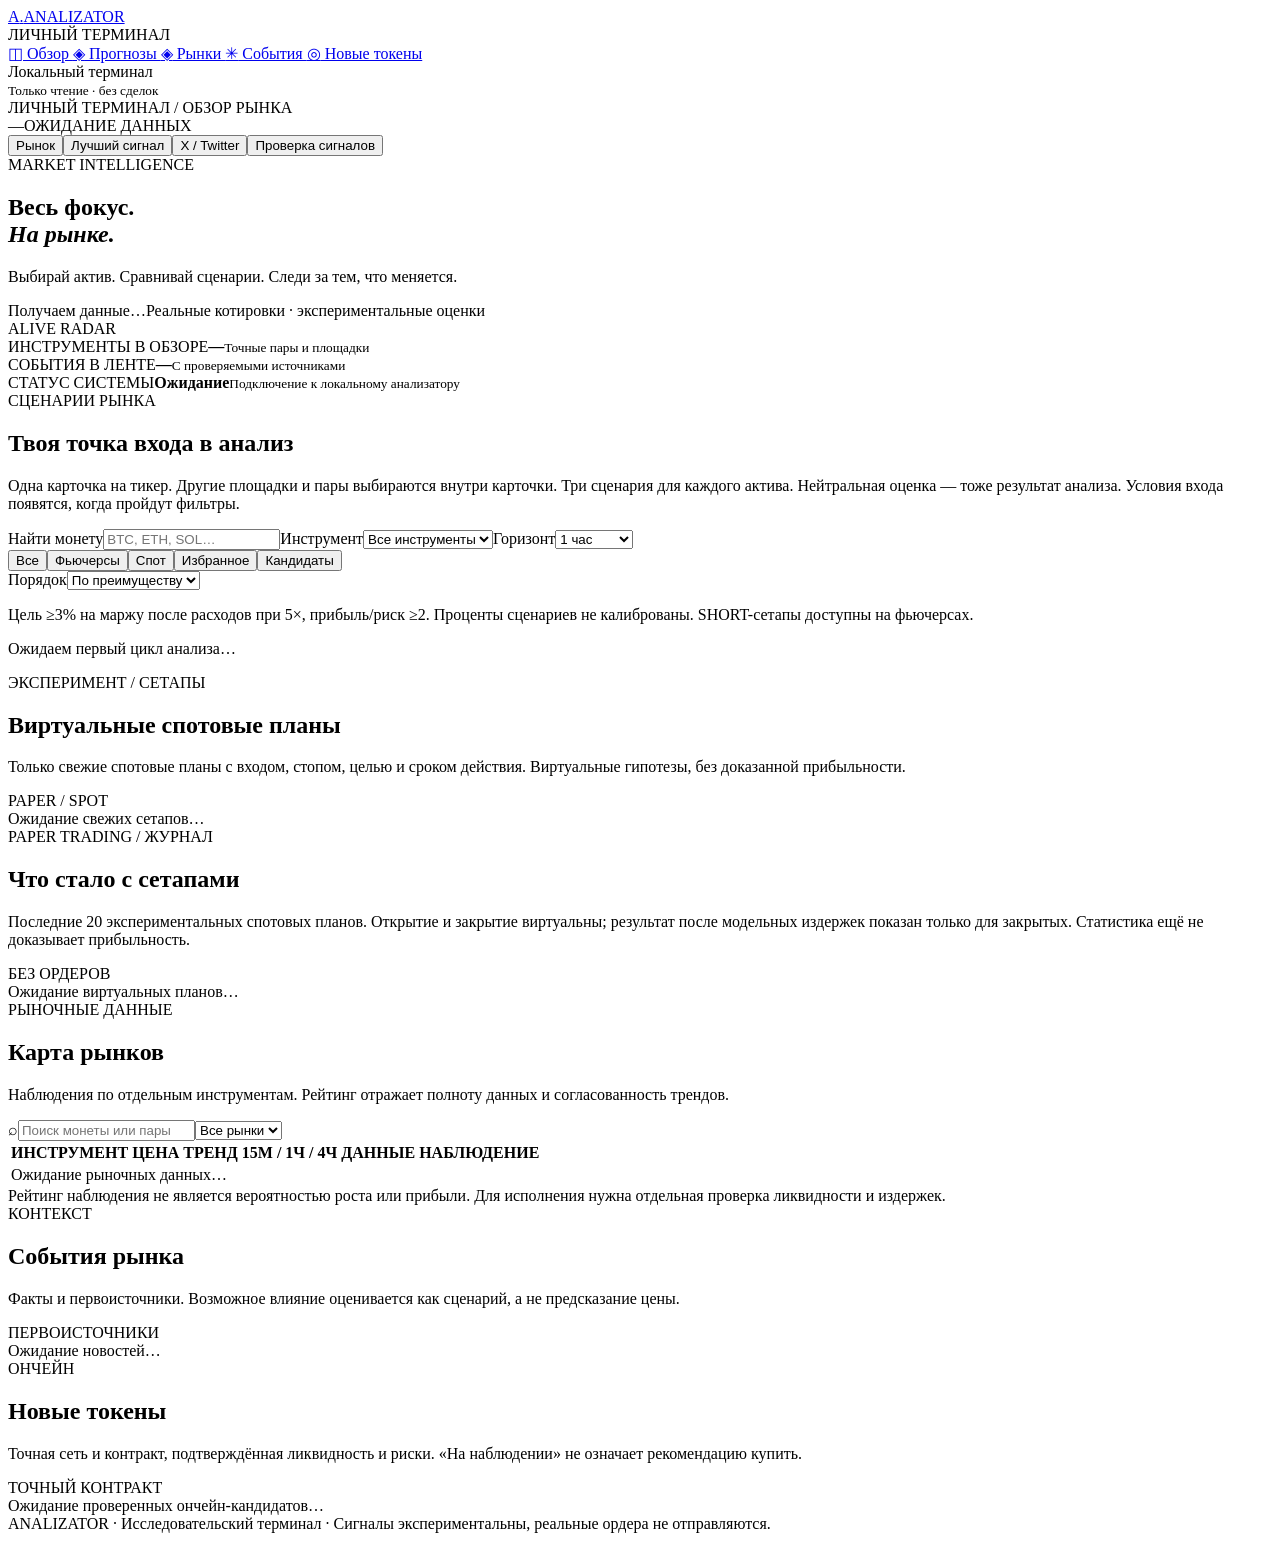
==== commit 17af66ea: "Audit signal execution after costs and block failed strategies; add net margin targets and leverage" ====
--- a/dashboard/index.html
+++ b/dashboard/index.html
@@ -5,8 +5,8 @@
   <meta name="viewport" content="width=device-width, initial-scale=1">
   <meta name="theme-color" content="#0b0e13">
   <title>Analizator — market terminal</title>
-  <link rel="stylesheet" href="/app.css?v=terminal3">
-  <script src="/app.js?v=terminal3" defer></script>
+  <link rel="stylesheet" href="/app.css?v=profit4">
+  <script src="/app.js?v=profit4" defer></script>
 </head>
 <body>
   <div class="ambient" aria-hidden="true"></div><div class="reading-progress" id="reading-progress" aria-hidden="true"></div>
@@ -25,8 +25,9 @@
     </aside>
     <main id="overview">
       <header class="topbar"><div class="crumb">ЛИЧНЫЙ ТЕРМИНАЛ <span>/</span> ОБЗОР РЫНКА</div><div class="top-actions"><span id="clock">—</span><span id="connection" class="connection">ОЖИДАНИЕ ДАННЫХ</span></div></header>
-      <div class="workspace-tabs" role="tablist" aria-label="Раздел терминала"><button role="tab" aria-selected="true" data-tab="market">Рынок</button><button role="tab" aria-selected="false" data-tab="best">Лучший сигнал</button><button role="tab" aria-selected="false" data-tab="x">X / Twitter</button></div>
-      <section id="best-panel" class="panel" hidden><div class="panel-head"><div><div class="section-kicker">МАКСИМАЛЬНАЯ ОЦЕНКА</div><h2>Лучший сигнал сейчас</h2><p>Максимальный LONG или SHORT среди свежих инструментов на 5m, 15m и 1h. Лидер меняется автоматически. Высокий процент сам по себе не означает допуск ко входу.</p></div></div><div id="best-content" class="best-content" aria-live="polite">Получаем оценки…</div></section>
+      <div class="workspace-tabs" role="tablist" aria-label="Раздел терминала"><button role="tab" aria-selected="true" data-tab="market">Рынок</button><button role="tab" aria-selected="false" data-tab="best">Лучший сигнал</button><button role="tab" aria-selected="false" data-tab="x">X / Twitter</button><button role="tab" aria-selected="false" data-tab="audit">Проверка сигналов</button></div>
+      <section id="best-panel" class="panel" hidden><div class="panel-head"><div><div class="section-kicker">МАКСИМАЛЬНАЯ ОЦЕНКА</div><h2>Лучший сигнал сейчас</h2><p>Максимальный LONG или SHORT среди свежих инструментов на 1h и 2h. Лидер меняется автоматически. Высокий процент сам по себе не означает допуск ко входу.</p></div></div><div id="best-content" class="best-content" aria-live="polite">Получаем оценки…</div></section>
+      <section id="audit-panel" class="panel" hidden><div class="panel-head"><div><div class="section-kicker">ПРОВЕРКА ВНЕ ОБУЧЕНИЯ</div><h2>Качество сигналов на истории</h2><p>Комиссии на вход и выход, стопы, проскальзывание и реальные ставки funding. Прибыль на маржу отделена от доходности счёта.</p></div></div><div id="audit-content" class="audit-content">Загружаем результаты…</div></section>
       <section id="x-panel" class="panel" hidden><div class="panel-head"><div><div class="section-kicker">СОЦИАЛЬНЫЙ КОНТЕКСТ</div><h2>X / Twitter</h2><p>100 источников для мониторинга. Идентичность проверяется отдельно; публикации не изменяют торговые вероятности автоматически.</p></div></div><p id="x-state" class="estimate-note">Проверяем подключение…</p><div id="x-accounts" class="x-accounts"></div></section>
       <section class="hero">
         <div><div class="eyebrow"><span class="live-dot"></span> MARKET INTELLIGENCE</div>
@@ -42,8 +43,8 @@
       </section>
       <section id="forecast-panel" class="panel news-panel">
         <div class="panel-head"><div><div class="section-kicker">СЦЕНАРИИ РЫНКА</div><h2>Твоя точка входа в анализ</h2><p>Одна карточка на тикер. Другие площадки и пары выбираются внутри карточки. Три сценария для каждого актива. Нейтральная оценка — тоже результат анализа. Условия входа появятся, когда пройдут фильтры.</p></div></div>
-        <div class="forecast-controls"><label>Найти монету<input id="forecast-search" type="search" placeholder="BTC, ETH, SOL…" autocomplete="off"></label><label>Инструмент<select id="forecast-instrument" aria-label="Монета и площадка"><option value="">Все инструменты</option></select></label><label>Горизонт<select id="forecast-horizon"><option value="5m">5 минут</option><option value="15m" selected>15 минут</option><option value="1h">1 час</option></select></label></div>
-        <div class="forecast-toolbar"><div class="view-filters" role="group" aria-label="Фильтр прогнозов"><button type="button" data-filter="all" class="selected" aria-pressed="true">Все</button><button type="button" data-filter="perpetual" aria-pressed="false">Фьючерсы</button><button type="button" data-filter="spot" aria-pressed="false">Спот</button><button type="button" data-filter="favorites" aria-pressed="false">Избранное</button><button type="button" data-filter="ready" aria-pressed="false">Кандидаты</button></div><label class="sort-label">Порядок<select id="forecast-sort"><option value="strength">По преимуществу</option><option value="name">По алфавиту</option></select></label></div><p class="estimate-note">Проценты — эмпирические оценки, пока без подтверждённой калибровки. SHORT-сетапы доступны на фьючерсах.</p><p id="forecast-status" role="status" aria-live="polite">Ожидаем первый цикл анализа…</p>
+        <div class="forecast-controls"><label>Найти монету<input id="forecast-search" type="search" placeholder="BTC, ETH, SOL…" autocomplete="off"></label><label>Инструмент<select id="forecast-instrument" aria-label="Монета и площадка"><option value="">Все инструменты</option></select></label><label>Горизонт<select id="forecast-horizon"><option value="5m">5 минут</option><option value="15m">15 минут</option><option value="1h" selected>1 час</option><option value="2h">2 часа</option></select></label></div>
+        <div class="forecast-toolbar"><div class="view-filters" role="group" aria-label="Фильтр прогнозов"><button type="button" data-filter="all" class="selected" aria-pressed="true">Все</button><button type="button" data-filter="perpetual" aria-pressed="false">Фьючерсы</button><button type="button" data-filter="spot" aria-pressed="false">Спот</button><button type="button" data-filter="favorites" aria-pressed="false">Избранное</button><button type="button" data-filter="ready" aria-pressed="false">Кандидаты</button></div><label class="sort-label">Порядок<select id="forecast-sort"><option value="strength">По преимуществу</option><option value="name">По алфавиту</option></select></label></div><p class="estimate-note">Цель ≥3% на маржу после расходов при 5×, прибыль/риск ≥2. Проценты сценариев не калиброваны. SHORT-сетапы доступны на фьючерсах.</p><p id="forecast-status" role="status" aria-live="polite">Ожидаем первый цикл анализа…</p>
         <div id="forecast-list" class="forecast-grid"></div>
       </section>
       <section id="signals" class="panel news-panel"><div class="panel-head"><div><div class="section-kicker">ЭКСПЕРИМЕНТ / СЕТАПЫ</div><h2>Виртуальные спотовые планы</h2><p>Только свежие спотовые планы с входом, стопом, целью и сроком действия. Виртуальные гипотезы, без доказанной прибыльности.</p></div><span class="section-pill">PAPER / SPOT</span></div><div id="signal-list" class="event-list"><div class="empty">Ожидание свежих сетапов…</div></div></section>
